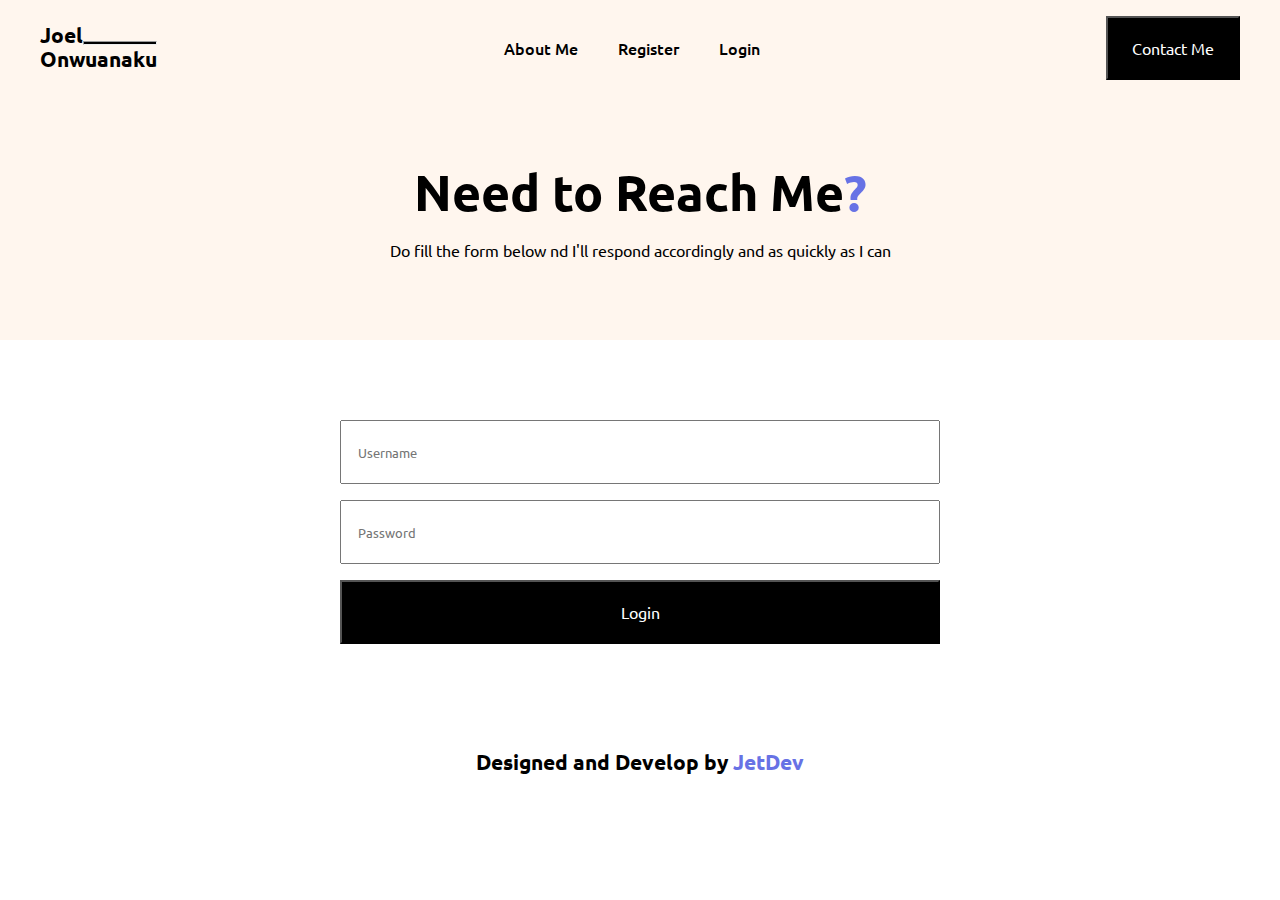
==== login.html @ b1070aeb "Initial Push" ====
<!DOCTYPE html>
<html lang="en">

<head>
 <meta charset="UTF-8">
 <meta http-equiv="X-UA-Compatible" content="IE=edge">
 <meta name="viewport" content="width=device-width, initial-scale=1.0">
 <link rel="stylesheet" href="css/style.css">
 <title>About Me | Login</title>
</head>

<body>

 <!-- Navbar  -->
 <nav class="nav">
  <div class="container">
   <div class="nav__logo">
    <a href="/">
     <div class="nav__logo--group">
      <h4>Joel</h4>
      <hr>
     </div>
     <h4>Onwuanaku</h4>
    </a>
   </div>
   <ul class="nav__list">
    <li><a href="/">About Me</a></li>
    <li><a href="register.html">Register</a></li>
    <li><a href="login.html">Login</a></li>
   </ul>
   <button><a href="/index.html#contact">Contact Me</a></button>
  </div>
 </nav>


 <!-- Header -->
 <section class="about">
  <div class="name container">
   <h1>Need to Reach Me<span>?</span></h1>
   <p>
    Do fill the form below nd I'll respond accordingly and as quickly as I can
   </p>
  </div>
 </section>
 <section class="contact">
  <div class="container">
   <form action="" class="contact__form">
    <input type="text" placeholder="Username" required>
    <input type="password" placeholder="Password" required>
    <button type="submit">Login</button>
   </form>
  </div>
 </section>

 <!-- Footer -->
 <footer class=" footer container">
  <h4>
   Designed and Develop by <a href="https://jetdev.vercel.app">JetDev</a></h4>
 </footer>
 </div>
</body>

</html>
---- css/style.css ----
@import url('https://fonts.googleapis.com/css2?family=Ubuntu:wght@300;400;500;700&display=swap');

*,
*::before,
*::after {
  margin: 0;
  padding: 0;
  box-sizing: inherit;
  font-family: 'Ubuntu', sans-serif;
}

a,
a:link,
a:visited,
a:focus {
  text-decoration: none;
  outline: none;
  color: #000000;
}
input,
select {
  height: 6.4rem;
  padding: 0 1.6rem;
}
input:link,
input:focus,
input:active {
  outline: none;
}

textarea {
  padding: 1.6rem;
}
textarea:link,
textarea:focus,
textarea:active {
  outline: none;
}

select:link,
select:focus,
select:active {
  outline: none;
}

button {
  height: 6.4rem;
  padding: 0 2.4rem;
  background: #000000;
  color: #ffffff;
  font-size: 1.6rem;
}

button > a {
  color: #ffffff !important;
}
button:link,
button:hover,
button:focus,
button:active {
  outline: none;
}

html {
  box-sizing: border-box;
  font-size: 62.5%;
}

h1 {
  font-size: 5rem;
}
h2 {
  font-size: 3.7rem;
}
h3 {
  font-size: 2.8rem;
}
h4 {
  font-size: 2.1rem;
}
p {
  font-size: 1.6rem;
}

hr {
  width: 100%;
  height: 0.4rem;
  background: #000000;
}

/* Container */
.container {
  max-width: 120rem;
  margin: 0 auto;
}
/* Navbar */
.nav {
  background-color: #fff6ee;
  height: 9.6rem;
  z-index: 5;
  position: fixed;
  left: 50%;
  transform: translateX(-50%);
  display: flex;
  justify-content: space-between;
  align-items: center;
  width: 100%;
}
.nav .container {
  width: 100%;
  display: flex;
  justify-content: space-between;
  align-items: center;
  position: fixed;
  left: 50%;
  transform: translateX(-50%);
}

.nav__logo--group {
  display: flex;
  align-items: flex-end;
}

.nav__logo--group h4 {
  line-height: 2.1rem;
}

.nav__list {
  list-style: none;
  display: flex;
}

.nav__list li {
  font-size: 1.6rem;
  font-weight: 500;
}

.nav__list > *:not(:last-child) {
  margin-right: 4rem;
}

/* About */
.about {
  background-color: #fff6ee;
  padding: 16rem 0 8rem 0;
}
.about .container {
  display: flex;
  flex-direction: column;
  align-items: center;
  justify-content: center;
}
.about .container h1 {
  margin-bottom: 1.6rem;
}

.about .container h1 span {
  color: #6772e5;
}

.about .container h4 {
  width: 70%;
  text-align: center;
  font-weight: 400;
}

.about .about__image {
  height: 32rem;
  width: 32rem;
  border-radius: 100%;
  overflow: hidden;
  margin-bottom: 2.4rem;
}

.about .about__image img {
  width: 100%;
}

/* Goals */
.goals {
  margin-top: 16rem;
}
.goals .goals__caption {
  text-transform: uppercase;
  font-weight: 500;
  padding-bottom: 1.6rem;
  font-size: 1.6rem;
}

.goals .goals__image {
  height: 39.5rem;
  overflow: hidden;
  position: relative;
}

.goals .goals__image .goals__after::after {
  position: absolute;
  height: 100%;
  width: 100%;
  content: '';
  top: 0;
  left: 0;
  background: linear-gradient(90deg, rgba(0, 0, 0, 0.5) 0%, rgba(0, 0, 0, 0.5) 100%);
}

.goals .goals__image img {
  margin-top: -16rem;
  width: 100%;
}

.goals .goals__heading {
}

.goals .goals__heading header {
  display: flex;
  align-items: center;
}

.goals .goals__heading header hr {
  margin-left: 0.8rem;
  width: 20%;
}

.goals .goals__row {
  display: flex;
  justify-content: space-between;
  margin-top: 3.2rem;
}

.goals .goals__row .goals__text {
  width: 40%;
  line-height: 2.4rem;
}

/* Careers */
.career {
  margin-top: 16rem;
  display: flex;
  justify-content: space-between;
  position: relative;
}
.career .education {
}

.career .job {
}

.career .education,
.career .job {
  width: 48%;
  height: 50rem;
  border: 0.2rem solid #000000;
  background-color: #ffffff;
}

.career .education__text,
.career .job__text {
  padding: 1.6rem;
}
.career .education__text h4,
.career .job__text h4 {
  margin-bottom: 2.4rem;
}

.career .education__text ul,
.career .job__text ul {
  list-style: none;
}

.career .education__text ul li,
.career .job__text ul li {
  font-size: 1.6rem;
}

.career .education__text ul > *:not(:last-child),
.career .job__text ul > *:not(:last-child) {
  margin-bottom: 1.6rem;
}

.career .education::after,
.career .job::after {
  position: absolute;
  height: 100%;
  width: 48%;
  z-index: -2;
  content: '';
  border: 0.2rem solid #000000;
}

.career .education::after {
  background-color: #fff6ee;
  top: -1rem;
  left: -1%;
}

.career .job::after {
  background-color: #fcd5d3;
  top: -1rem;
  left: 51%;
}
.career .education__top {
  background-color: #fff6ee;
  height: 8rem;
}
.career .job__top {
  background-color: #fcd5d3;
  height: 8rem;
}

/* Hobbies */
.hobbies {
  background-color: #fff6ee;
}

.hobbies .container {
  display: flex;
  align-items: center;
  margin-top: 16rem;
  padding: 8rem 0;
}

.hobbies__text {
  width: 57.6rem;
  padding: 8rem 3.2rem;
  margin-left: -8rem;
  background-color: #fbe4d1;
}

.hobbies__text > *:not(:last-child) {
  margin-bottom: 1.6rem;
}

.hobbies__text h4 {
  width: 80%;
}

.hobbies__text p {
  font-size: 2rem;
  width: 80%;
}

.hobbies__text ul {
  list-style: none;
  width: 80%;
}

.hobbies__text ul li {
  font-size: 1.6rem;
  font-weight: 400;
}

.hobbies__text ul li span {
  color: #6772e5;
}
.hobbies__image {
  width: 72rem;
  height: 51rem;
}

.hobbies__image img {
  height: 100%;
  width: 100%;
}

/* Contact */
.contact {
  padding: 8rem 0;
}
.contact .container {
  display: flex;
  flex-direction: column;
  align-items: center;
  justify-content: center;
  margin-bottom: 2.4rem;
}
.contact .container h1 {
  margin-bottom: 1.6rem;
}

.contact .container h1 span {
  color: #6772e5;
}

.contact .container p {
  width: 70%;
  text-align: center;
  margin-bottom: 4rem;
}

.contact .contact__form {
  width: 50%;
  display: flex;
  flex-direction: column;
}

.contact .contact__form > *:not(:last-child) {
  margin-bottom: 1.6rem;
}

.contact .contact__group {
  display: flex;
  justify-content: space-between;
}
.contact .contact__group input,
.contact .contact__group select {
  width: 47.5%;
}

/* Footer */
.footer {
  display: flex;
  justify-content: center;
  margin-bottom: 4rem;
}

.footer h4 a {
  color: #6772e5;
}
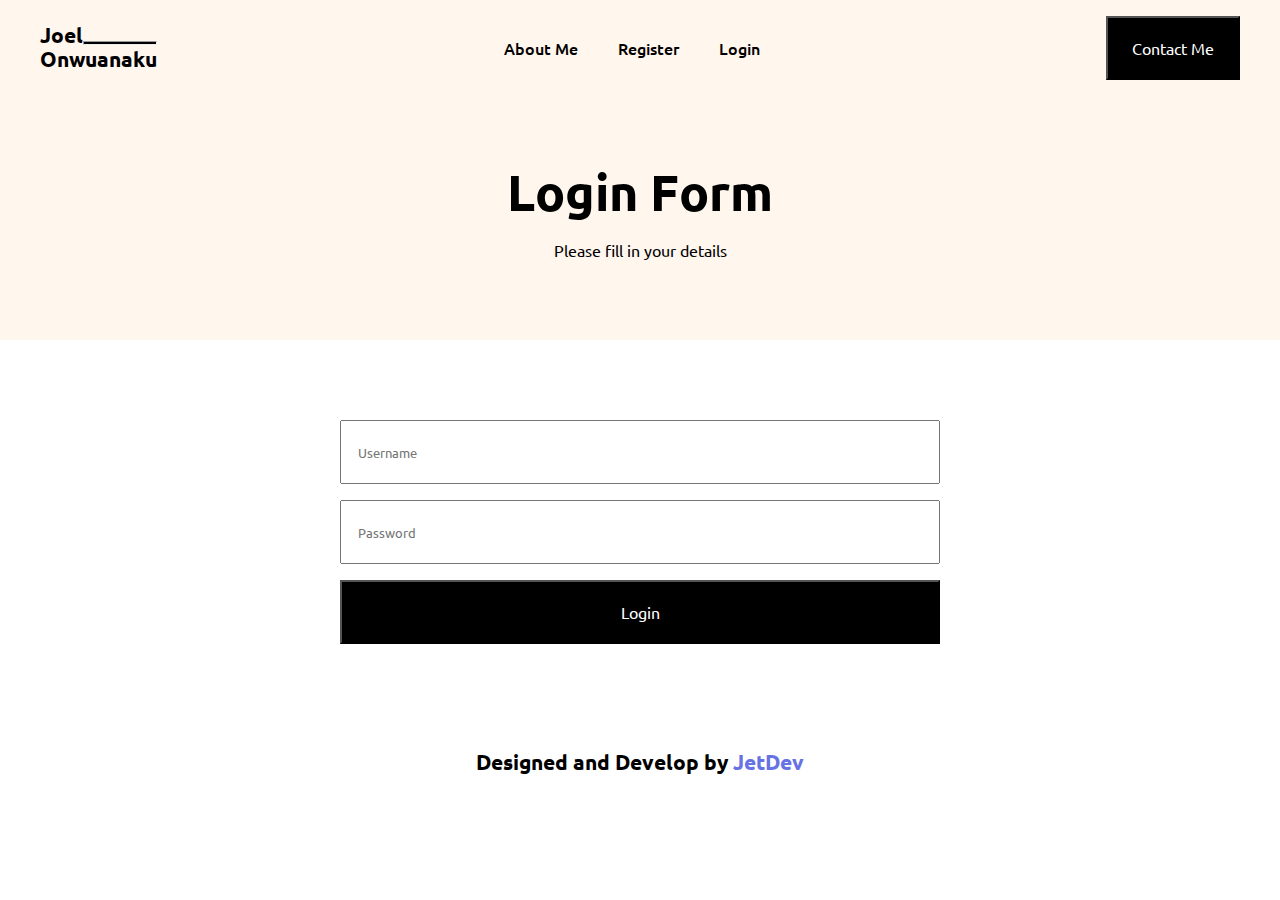
==== commit a4d81812: "Initial Push" ====
--- a/login.html
+++ b/login.html
@@ -36,9 +36,9 @@
  <!-- Header -->
  <section class="about">
   <div class="name container">
-   <h1>Need to Reach Me<span>?</span></h1>
+   <h1>Login Form<span></span></h1>
    <p>
-    Do fill the form below nd I'll respond accordingly and as quickly as I can
+    Please fill in your details
    </p>
   </div>
  </section>
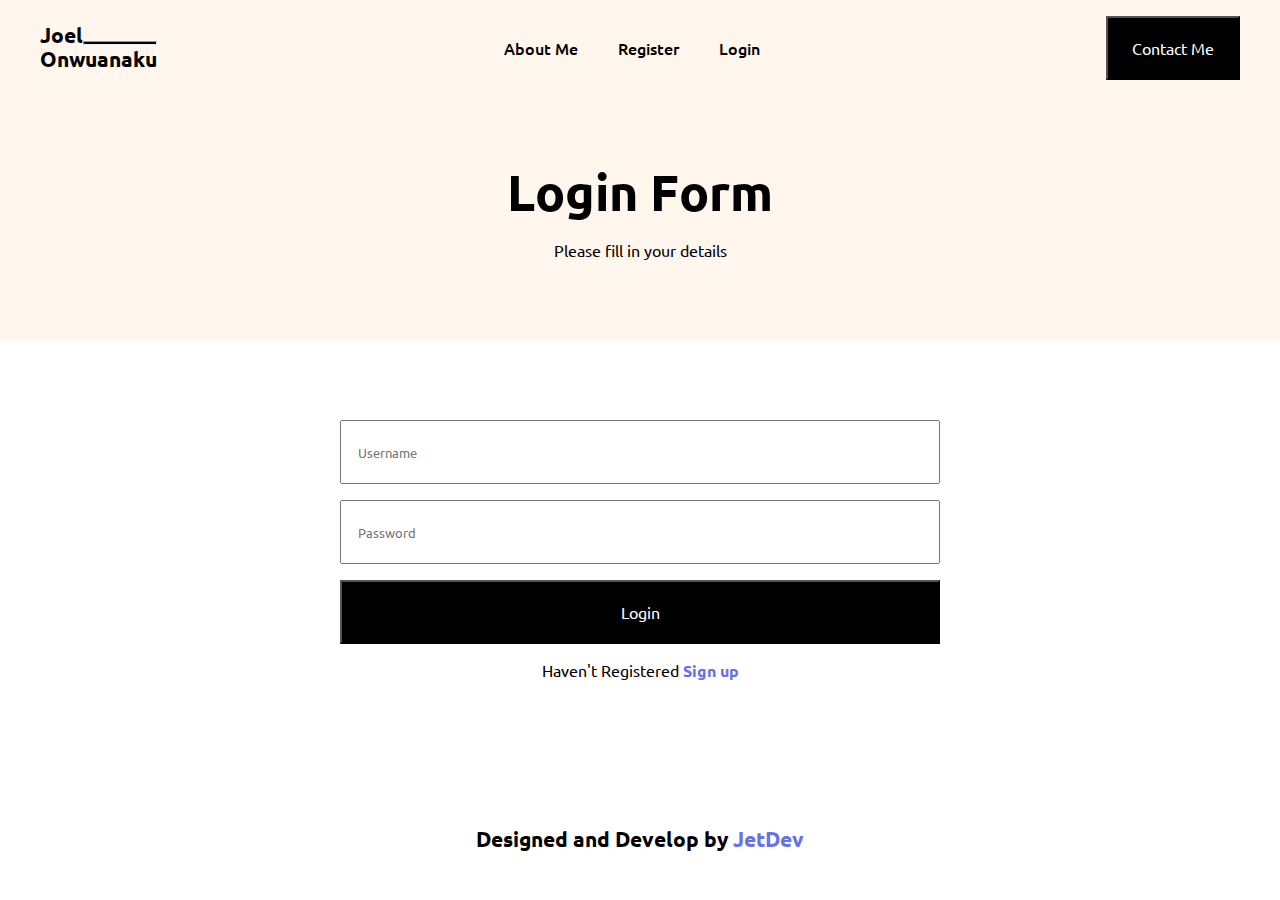
==== commit 56179cb3: "Initial Push" ====
--- a/login.html
+++ b/login.html
@@ -48,6 +48,7 @@
     <input type="text" placeholder="Username" required>
     <input type="password" placeholder="Password" required>
     <button type="submit">Login</button>
+    <p class="contact__login">Haven't Registered <span> <a href="register.html">Sign up</a></span></p>
    </form>
   </div>
  </section>
--- a/css/style.css
+++ b/css/style.css
@@ -406,6 +406,16 @@
   width: 47.5%;
 }
 
+.contact__login {
+  text-align: center;
+  margin: 0 auto;
+}
+
+.contact__login a {
+  color: #6772e5;
+  font-weight: 700;
+}
+
 /* Footer */
 .footer {
   display: flex;
